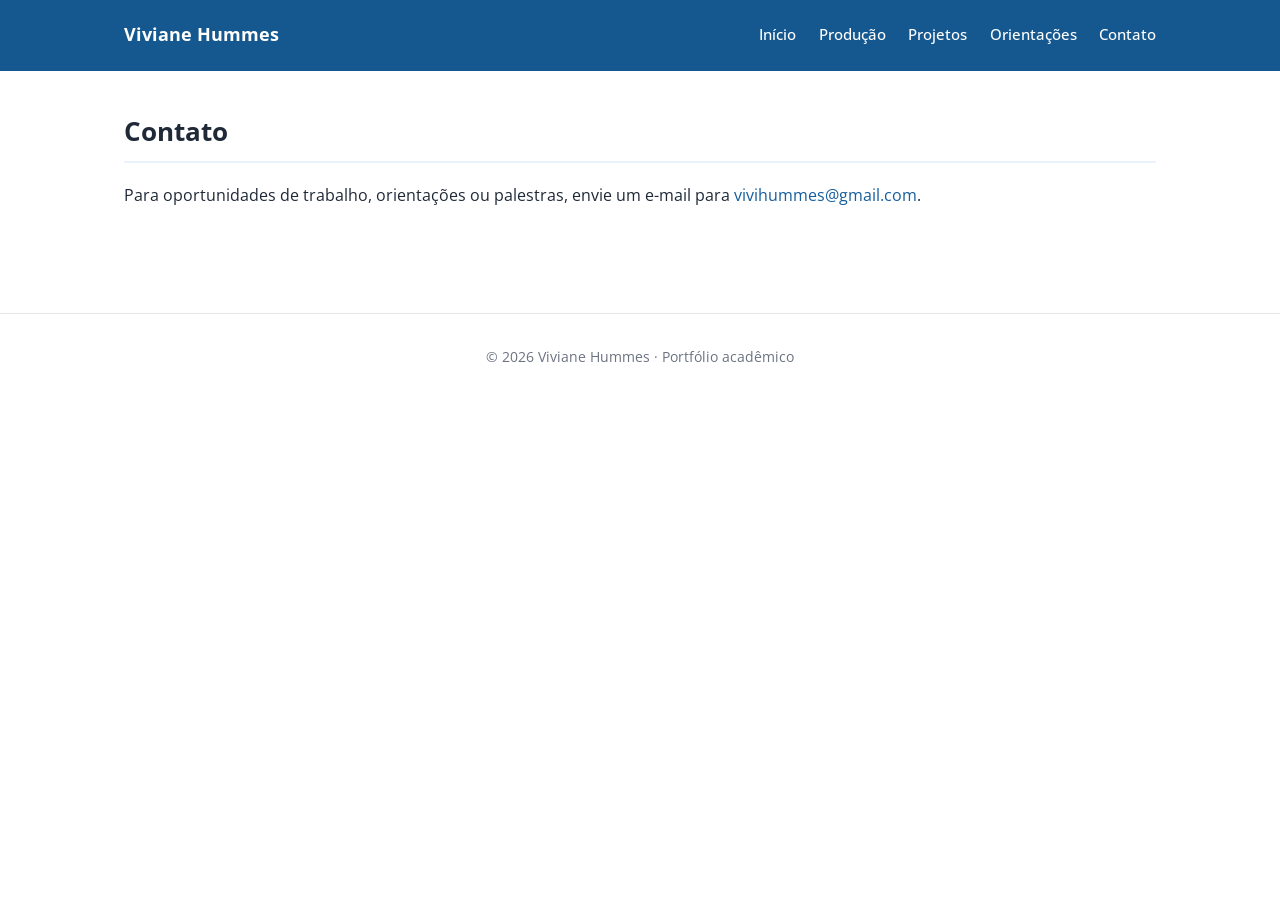
==== contact.html @ ded5285a "Add files via upload" ====
<!DOCTYPE html>
<html lang="pt-BR">
<head>
<meta charset="utf-8">
<meta name="viewport" content="width=device-width, initial-scale=1.0">
<title>Contato — Viviane Hummes</title>
<link rel="preconnect" href="https://fonts.googleapis.com">
<link rel="preconnect" href="https://fonts.gstatic.com" crossorigin>
<link href="https://fonts.googleapis.com/css2?family=Open+Sans:wght@400;500;600;700;800&display=swap" rel="stylesheet">
<link rel="stylesheet" href="styles.css">
</head>
<body>

<nav class="nav">
  <div class="nav-inner">
    <a class="brand" href="index.html">Viviane Hummes</a>
    <div class="nav-links">
      <a href="index.html">Início</a>
      <a href="publications.html">Produção</a>
      <a href="projects.html">Projetos</a>
      <a href="supervisions.html">Orientações</a>
      <a href="contact.html" class="active">Contato</a>
    </div>
  </div>
</nav>

<main class="container">
  <section>
    <h2>Contato</h2>
    <p>Para oportunidades de trabalho, orientações ou palestras, envie um e-mail para <a href="mailto:vivihummes@gmail.com">vivihummes@gmail.com</a>.</p>
  </section>
</main>

<footer>© 2026 Viviane Hummes · Portfólio acadêmico</footer>
</body>
</html>
---- styles.css ----
:root {
  --accent: #155d9d;
  --accent-soft: #eaf3fc;
  --text: #1f2937;
  --muted: #6b7280;
  --bg: #ffffff;
  --card: #f9fafb;
  --border: #e5e7eb;
  --maxw: 1080px;
}
* { box-sizing: border-box; }
html, body { margin: 0; padding: 0; }
body {
  font-family: "Open Sans", -apple-system, BlinkMacSystemFont, "Segoe UI", Roboto, sans-serif;
  color: var(--text);
  background: var(--bg);
  line-height: 1.65;
  -webkit-font-smoothing: antialiased;
}
a { color: var(--accent); text-decoration: none; }
a:hover { text-decoration: underline; }

/* Navbar */
.nav {
  border-bottom: 1px solid var(--border);
  background: #fff;
}
.nav {
  position: sticky; top: 0; z-index: 10;
}
.nav-inner {
  max-width: var(--maxw); margin: 0 auto;
  display: flex; align-items: center; justify-content: space-between;
  padding: 0.9rem 1.5rem;
}
.brand { font-weight: 700; font-size: 1.1rem; color: var(--text); }
.nav-links { display: flex; gap: 1.4rem; }
.nav-links a { color: var(--muted); font-weight: 500; font-size: 0.95rem; }
.nav-links a:hover { color: var(--accent); text-decoration: none; }
.nav-links a.active { color: var(--accent); }

/* Container */
.container { max-width: var(--maxw); margin: 0 auto; padding: 0 1.5rem; }

/* Hero */
.hero {
  display: grid; grid-template-columns: 1fr 240px; gap: 3rem;
  align-items: center; padding: 3rem 0 3.5rem;
  border-bottom: 1px solid var(--border);
}
.hero h1 { font-size: 2.8rem; margin: 0 0 0.3rem; letter-spacing: -0.02em; }
.hero .subtitle { color: var(--muted); font-size: 1.1rem; margin-bottom: 1.2rem; }
.hero .bio { color: var(--text); max-width: 640px; }
.hero img { width: 100%; border-radius: 16px; box-shadow: 0 16px 40px rgba(0,0,0,0.10); }
.badges { display: flex; flex-wrap: wrap; gap: 0.5rem; margin: 1.2rem 0; }
.badge {
  background: var(--accent-soft); color: var(--accent);
  padding: 0.3rem 0.7rem; border-radius: 6px;
  font-size: 0.8rem; font-weight: 500;
  display: inline-block;
}
.links { display: flex; flex-wrap: wrap; gap: 0.6rem; margin-top: 1.2rem; }
.links a {
  display: inline-block; padding: 0.5rem 1rem;
  background: var(--accent); color: #fff; border-radius: 8px;
  font-size: 0.85rem; font-weight: 500;
}
.links a:hover { background: #104a80; text-decoration: none; }
.links a.secondary { background: var(--accent-soft); color: var(--accent); }

/* Section */
section { padding: 2.5rem 0; }
section h2 {
  font-size: 1.6rem; margin: 0 0 1.2rem;
  padding-bottom: 0.5rem; border-bottom: 2px solid var(--accent-soft);
}

/* Cards */
.card-grid {
  display: grid; grid-template-columns: repeat(auto-fit, minmax(260px, 1fr));
  gap: 1rem;
}
.card {
  background: var(--card); border: 1px solid var(--border);
  border-radius: 12px; padding: 1.3rem 1.5rem;
  transition: transform 0.15s ease, box-shadow 0.15s ease;
}
.card:hover { transform: translateY(-2px); box-shadow: 0 8px 20px rgba(0,0,0,0.06); }
.card h3 { margin: 0 0 0.4rem; font-size: 1.05rem; color: var(--accent); }
.card p { margin: 0; color: var(--muted); font-size: 0.9rem; }

/* Articles */
.article {
  border-left: 3px solid var(--accent);
  padding: 1rem 1.3rem; margin-bottom: 1rem;
  background: var(--card); border-radius: 0 10px 10px 0;
}
.article .meta { color: var(--muted); font-size: 0.8rem; margin-bottom: 0.3rem; }
.article h4 { margin: 0 0 0.3rem; font-size: 1.05rem; }
.article .authors { color: var(--muted); font-size: 0.85rem; font-style: italic; margin-bottom: 0.5rem; }
.article a { font-size: 0.85rem; }

/* Footer */
footer {
  margin-top: 3rem; padding: 2rem 0;
  border-top: 1px solid var(--border);
  color: var(--muted); font-size: 0.85rem; text-align: center;
}

/* TOC */
.toc { list-style: none; padding: 0; margin: 0; position: sticky; top: 80px; }
.toc li { margin-bottom: 0.4rem; }
.toc a { color: var(--muted); font-size: 0.9rem; }
.toc a:hover { color: var(--accent); }

/* Publications list */
.pub-list { list-style: none; padding: 0; }
.pub-list li {
  padding: 1rem 0; border-bottom: 1px solid var(--border);
}
.pub-list li:last-child { border-bottom: none; }
.pub-list .title { font-weight: 600; }
.pub-list .meta { color: var(--muted); font-size: 0.85rem; margin-top: 0.3rem; }

/* Responsive */
@media (max-width: 768px) {
  .hero { grid-template-columns: 1fr; }
  .hero img { max-width: 200px; margin: 0 auto; display: block; }
  .hero h1 { font-size: 2rem; }
  .nav-links { gap: 0.8rem; font-size: 0.85rem; }
}

/* Identidade visual inspirada no site Everaldo; tags individualizadas */
.nav { background: #14588f; border-bottom-color: #14588f; }
.brand,.nav-links a,.nav-links a.active,.nav-links a:hover { color:#fff; }
.nav-links a:hover { text-decoration:underline; }
.nav-inner { min-height:70px; }
.hero img { border-radius:50%; aspect-ratio:1; object-fit:cover; box-shadow:none; }
.badges .badge:nth-child(6n+1) {background:#e3f0fd;color:#155b9f;}
.badges .badge:nth-child(6n+2) {background:#e1f5e8;color:#276743;}
.badges .badge:nth-child(6n+3) {background:#f3e9fc;color:#70419b;}
.badges .badge:nth-child(6n+4) {background:#fff1de;color:#9a5d18;}
.badges .badge:nth-child(6n+5) {background:#fbe7ec;color:#a3395c;}
.badges .badge:nth-child(6n+6) {background:#e4f4f3;color:#176d70;}
.badge {border-radius:999px;padding:.4rem .85rem;font-weight:600;}
.pub-search {display:block;width:min(100%,470px);padding:.7rem 1rem;margin:1rem 0 1.5rem;border:1px solid var(--border);border-radius:8px;font:inherit;}
.pub-list li[hidden],.publication-year[hidden] {display:none;}
@media(max-width:768px){.nav-inner{align-items:flex-start;flex-direction:column;gap:.5rem}.nav-links{flex-wrap:wrap;gap:.6rem 1rem}.hero{gap:1.5rem}}
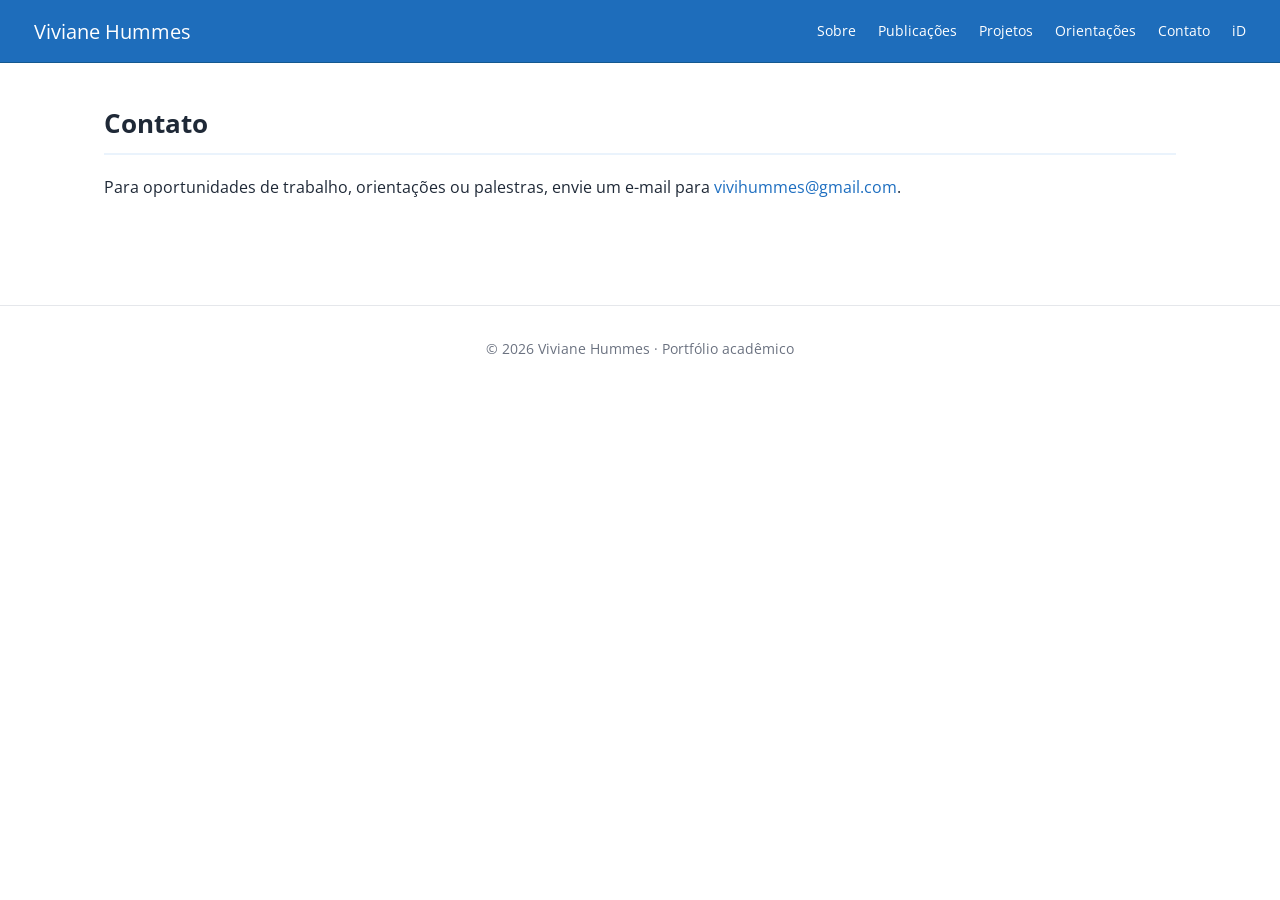
==== commit 6cb2cf56: "Padroniza navegacao no estilo Everaldo" ====
--- a/contact.html
+++ b/contact.html
@@ -11,18 +11,7 @@
 </head>
 <body>
 
-<nav class="nav">
-  <div class="nav-inner">
-    <a class="brand" href="index.html">Viviane Hummes</a>
-    <div class="nav-links">
-      <a href="index.html">Início</a>
-      <a href="publications.html">Produção</a>
-      <a href="projects.html">Projetos</a>
-      <a href="supervisions.html">Orientações</a>
-      <a href="contact.html" class="active">Contato</a>
-    </div>
-  </div>
-</nav>
+<nav class="nav" aria-label="Navegação principal"><div class="nav-inner"><a class="brand" href="index.html">Viviane Hummes</a><div class="nav-links"><a href="index.html">Sobre</a><a href="publications.html">Publicações</a><a href="projects.html">Projetos</a><a href="supervisions.html">Orientações</a><a href="contact.html">Contato</a><a class="nav-orcid" href="https://orcid.org/0000-0003-2031-8238" target="_blank" rel="noopener" aria-label="ORCID">iD</a></div></div></nav>
 
 <main class="container">
   <section>
--- a/styles.css
+++ b/styles.css
@@ -146,3 +146,35 @@
 .pub-search {display:block;width:min(100%,470px);padding:.7rem 1rem;margin:1rem 0 1.5rem;border:1px solid var(--border);border-radius:8px;font:inherit;}
 .pub-list li[hidden],.publication-year[hidden] {display:none;}
 @media(max-width:768px){.nav-inner{align-items:flex-start;flex-direction:column;gap:.5rem}.nav-links{flex-wrap:wrap;gap:.6rem 1rem}.hero{gap:1.5rem}}
+
+
+/* Identidade visual inspirada no site de Everaldo Silveira — Viviane Hummes */
+:root{--accent:#1d6ec0;--maxw:1120px}
+.nav{background:#1e6dbb!important;color:white!important;box-shadow:none!important}
+.nav-inner{max-width:none!important;margin:0 auto!important;padding:0 34px!important;min-height:62px!important;display:flex!important;align-items:center!important;justify-content:space-between!important;gap:25px!important}
+.nav .brand,.nav .nav-links a{color:white!important;font-weight:400!important;text-decoration:none!important}
+.nav .brand{font-size:20px!important;white-space:nowrap}
+.nav .nav-links{display:flex!important;gap:22px!important;align-items:center!important;flex-wrap:wrap}
+.nav .nav-links a{font-size:14px!important}
+.nav .nav-links a:hover{text-decoration:underline!important}
+body.home-page{min-height:100vh;display:flex;flex-direction:column;background:#fff}
+.home-main{width:100%;flex:1}
+.home-page .hero{max-width:1120px;margin:0 auto;min-height:645px;display:grid;grid-template-columns:minmax(0,1.75fr) minmax(265px,.82fr);align-items:center;gap:72px;padding:80px 20px 65px}
+.home-page .hero-copy h1{font-size:46px!important;line-height:1.15!important;letter-spacing:-.035em!important;font-weight:700!important;color:#333b42!important;margin:0 0 8px!important}
+.home-page .subtitle{font-size:19px!important;color:#70777d!important;margin:0 0 25px!important}
+.profile-links{display:flex;gap:12px;margin:0 0 20px}
+.profile-links a{display:inline-flex;width:30px;height:30px;align-items:center;justify-content:center;border:1px solid #94a1b0;border-radius:4px;font-size:13px;font-weight:700;color:#66717e;text-decoration:none}
+.home-page .bio{font-size:15px!important;line-height:1.58!important;margin:0 0 17px!important;color:#525961!important;text-align:left!important}
+.home-page .hero-photo{width:100%;max-width:330px;justify-self:end}
+.home-page .hero-photo img{display:block;width:100%;aspect-ratio:4/4.5;height:auto;object-fit:cover;object-position:center;border-radius:3px;filter:grayscale(100%)}
+.topic-tags{display:flex;flex-wrap:wrap;gap:7px;margin:18px 0}
+.topic-tag{display:inline-flex;font-size:11px;line-height:1.5;font-weight:600;border-radius:20px;padding:5px 10px;background:#e7f1fc;color:#17558d}
+.topic-tag:nth-child(6n+2){background:#eaf7ec;color:#287444}.topic-tag:nth-child(6n+3){background:#fdf0e5;color:#97521d}.topic-tag:nth-child(6n+4){background:#f1eafd;color:#6c4a9a}.topic-tag:nth-child(6n+5){background:#fdebed;color:#a13c50}.topic-tag:nth-child(6n+6){background:#e6f5f4;color:#27746f}
+.more-link{display:inline-block;margin-top:9px;color:#2877c3;font-size:14px;font-weight:600;text-decoration:underline;text-underline-offset:3px}
+.home-details{max-width:1080px;margin:0 auto;padding:25px 20px 80px}.home-details section{padding:30px 0;border-top:1px solid #edf0f3}
+.home-details h2{font-size:24px;color:#323b43;margin:0 0 16px}.home-details p{color:#56616b;line-height:1.8}
+.section-heading{display:flex;justify-content:space-between;align-items:center;gap:20px}.section-heading a{font-size:14px}
+.featured-publications{display:grid;grid-template-columns:1fr 1fr;gap:18px}
+.featured-publications article{padding:23px;border:1px solid #e9edf1;border-radius:7px}.featured-publications h3{font-size:16px;line-height:1.6;font-weight:600}.pub-year{font-size:12px;color:#697785}
+.site-footer{border-top:1px solid #eee;padding:24px 28px;color:#858585;font-size:13px;display:flex;align-items:center;justify-content:space-between;gap:16px;flex-wrap:wrap}.site-footer a{text-decoration:none;color:#2474c1}.footer-center{font-weight:700}
+@media(max-width:800px){.nav-inner{padding:12px 20px!important;flex-wrap:wrap}.nav .nav-links{gap:14px!important}.home-page .hero{min-height:auto;grid-template-columns:1fr;gap:25px;padding:65px 20px 45px}.home-page .hero-photo{justify-self:center;max-width:340px;grid-row:1}.home-page .hero-copy h1{font-size:36px!important}.featured-publications{grid-template-columns:1fr}}
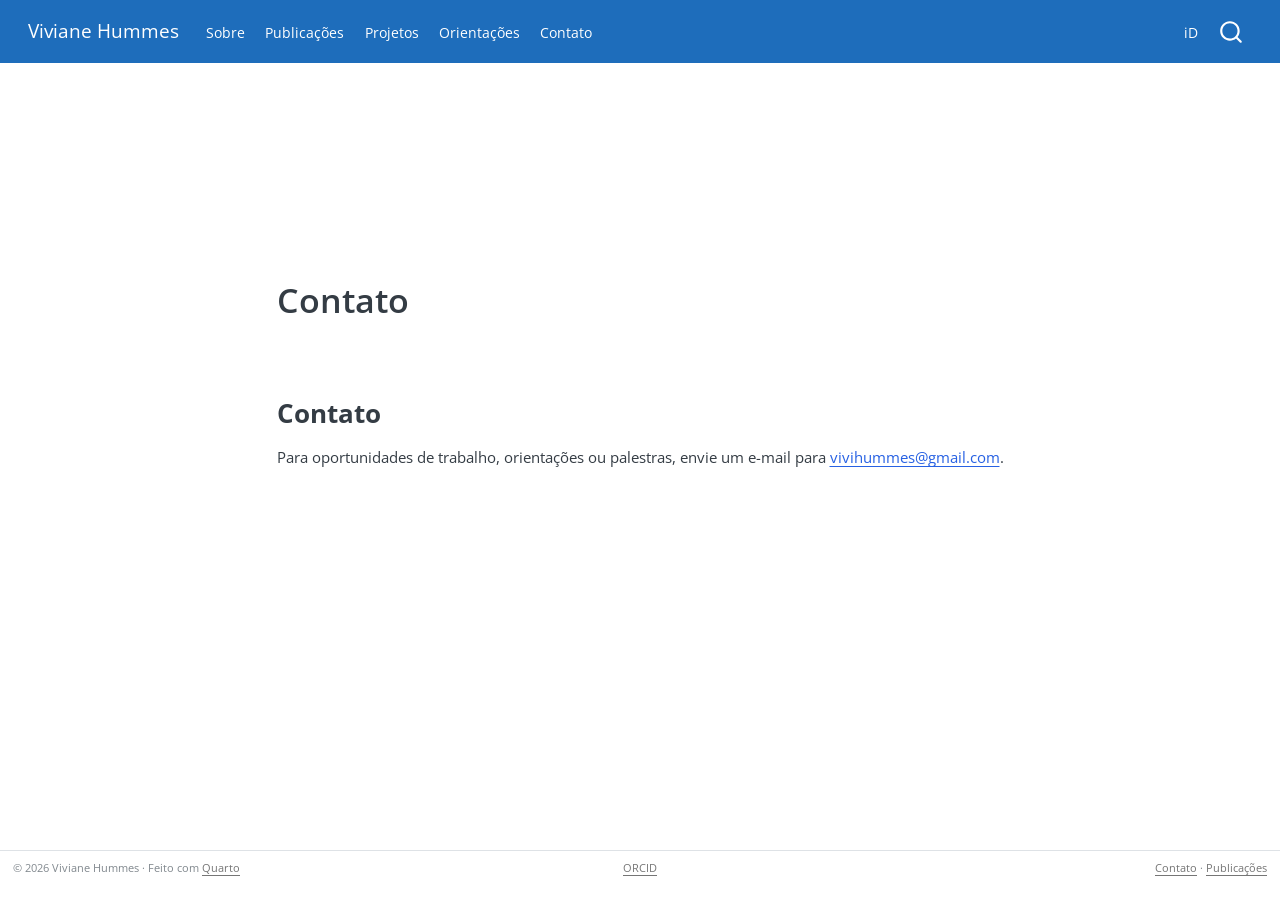
==== commit 8a6c4425: "build: render Quarto [skip ci]" ====
--- a/contact.html
+++ b/contact.html
@@ -1,25 +1,662 @@
 <!DOCTYPE html>
-<html lang="pt-BR">
-<head>
+<html xmlns="http://www.w3.org/1999/xhtml" lang="pt-BR" xml:lang="pt-BR"><head>
+
 <meta charset="utf-8">
-<meta name="viewport" content="width=device-width, initial-scale=1.0">
-<title>Contato — Viviane Hummes</title>
-<link rel="preconnect" href="https://fonts.googleapis.com">
-<link rel="preconnect" href="https://fonts.gstatic.com" crossorigin>
-<link href="https://fonts.googleapis.com/css2?family=Open+Sans:wght@400;500;600;700;800&display=swap" rel="stylesheet">
-<link rel="stylesheet" href="styles.css">
+<meta name="generator" content="quarto-1.11.9">
+
+<meta name="viewport" content="width=device-width, initial-scale=1.0, user-scalable=yes">
+
+
+<title>Contato – Viviane Hummes</title>
+<style>
+/* Default styles provided by pandoc.
+** See https://pandoc.org/MANUAL.html#variables-for-html for config info.
+*/
+span.smallcaps{font-variant: small-caps;}
+div.columns{display: flex; gap: 1.5em;}
+div.column{flex: auto;}
+@media screen {
+div.columns{gap: min(4vw, 1.5em);}
+div.column{overflow-x: auto;}
+}
+div.hanging-indent{margin-left: 1.5em; text-indent: -1.5em;}
+ul.task-list{list-style: none;}
+ul.task-list li input[type="checkbox"] {
+  width: 0.8em;
+  margin: 0 0.8em 0.2em -1em; /* quarto-specific, see https://github.com/quarto-dev/quarto-cli/issues/4556 */ 
+  vertical-align: middle;
+}
+</style>
+
+
+<script src="site_libs/quarto-nav/quarto-nav.js"></script>
+<script src="site_libs/quarto-nav/headroom.min.js"></script>
+<script src="site_libs/clipboard/clipboard.min.js"></script>
+<script src="site_libs/quarto-search/autocomplete.umd.js"></script>
+<script src="site_libs/quarto-search/fuse.min.js"></script>
+<script src="site_libs/quarto-search/quarto-search.js"></script>
+<meta name="quarto:offset" content="./">
+<link href="./img/favicon.ico" rel="icon">
+<script src="site_libs/quarto-html/quarto.js" type="module"></script>
+<script src="site_libs/quarto-html/tabsets/tabsets.js" type="module"></script>
+<script src="site_libs/quarto-html/scrollable-regions/scrollable-regions.js" type="module"></script>
+<script src="site_libs/quarto-html/popper.min.js"></script>
+<script src="site_libs/quarto-html/tippy.umd.min.js"></script>
+<link href="site_libs/quarto-html/tippy.css" rel="stylesheet">
+<link href="site_libs/quarto-html/quarto-syntax-highlighting-63b5708e65d6cd79cd7618c58d0c21e7.css" rel="stylesheet" id="quarto-text-highlighting-styles">
+<script src="site_libs/bootstrap/bootstrap.min.js"></script>
+<link href="site_libs/bootstrap/bootstrap-icons.css" rel="stylesheet">
+<link href="site_libs/bootstrap/bootstrap-24d255a2b9e27ce5b24b4b2dfa934557.min.css" rel="stylesheet" append-hash="true" id="quarto-bootstrap" data-mode="light">
+<script id="quarto-search-options" type="application/json">{
+  "location": "navbar",
+  "copy-button": false,
+  "collapse-after": 3,
+  "panel-placement": "end",
+  "type": "overlay",
+  "limit": 50,
+  "keyboard-shortcut": [
+    "f",
+    "/",
+    "s"
+  ],
+  "show-item-context": false,
+  "language": {
+    "search-no-results-text": "Nenhum resultado",
+    "search-matching-documents-text": "documentos correspondentes",
+    "search-copy-link-title": "Copiar link para a busca",
+    "search-hide-matches-text": "Esconder correspondências adicionais",
+    "search-more-match-text": "mais correspondência neste documento",
+    "search-more-matches-text": "mais correspondências neste documento",
+    "search-clear-button-title": "Limpar",
+    "search-text-placeholder": "",
+    "search-detached-cancel-button-title": "Cancelar",
+    "search-submit-button-title": "Enviar",
+    "search-label": "Procurar"
+  }
+}</script>
+<style>html{ scroll-behavior: smooth; }</style>
+
+
+<link rel="stylesheet" href="quarto-style.css">
 </head>
-<body>
-
-<nav class="nav" aria-label="Navegação principal"><div class="nav-inner"><a class="brand" href="index.html">Viviane Hummes</a><div class="nav-links"><a href="index.html">Sobre</a><a href="publications.html">Publicações</a><a href="projects.html">Projetos</a><a href="supervisions.html">Orientações</a><a href="contact.html">Contato</a><a class="nav-orcid" href="https://orcid.org/0000-0003-2031-8238" target="_blank" rel="noopener" aria-label="ORCID">iD</a></div></div></nav>
-
-<main class="container">
-  <section>
-    <h2>Contato</h2>
-    <p>Para oportunidades de trabalho, orientações ou palestras, envie um e-mail para <a href="mailto:vivihummes@gmail.com">vivihummes@gmail.com</a>.</p>
-  </section>
-</main>
-
-<footer>© 2026 Viviane Hummes · Portfólio acadêmico</footer>
-</body>
-</html>
+
+<body class="nav-fixed quarto-light"><a id="quarto-skip-link" class="visually-hidden-focusable" href="#quarto-document-content">Pular para o conteúdo principal</a>
+
+<div id="quarto-search-results"></div>
+  <header id="quarto-header" class="headroom fixed-top">
+    <nav class="navbar navbar-expand-lg " data-bs-theme="dark" aria-label="Site">
+      <div class="navbar-container container-fluid">
+      <div class="navbar-brand-container mx-auto">
+    <a class="navbar-brand" href="./index.html">
+    <span class="navbar-title">Viviane Hummes</span>
+    </a>
+  </div>
+          <button class="navbar-toggler" type="button" data-bs-toggle="collapse" data-bs-target="#navbarCollapse" aria-controls="navbarCollapse" aria-expanded="false" aria-label="Alternar de navegação" onclick="if (window.quartoToggleHeadroom) { window.quartoToggleHeadroom(); }">
+  <span class="navbar-toggler-icon"></span>
+</button>
+          <div class="collapse navbar-collapse" id="navbarCollapse">
+            <ul class="navbar-nav navbar-nav-scroll me-auto">
+  <li class="nav-item">
+    <a class="nav-link" href="./index.html"> 
+<span class="menu-text">Sobre</span></a>
+  </li>  
+  <li class="nav-item">
+    <a class="nav-link" href="./publications.html"> 
+<span class="menu-text">Publicações</span></a>
+  </li>  
+  <li class="nav-item">
+    <a class="nav-link" href="./projects.html"> 
+<span class="menu-text">Projetos</span></a>
+  </li>  
+  <li class="nav-item">
+    <a class="nav-link" href="./supervisions.html"> 
+<span class="menu-text">Orientações</span></a>
+  </li>  
+  <li class="nav-item">
+    <a class="nav-link active" href="./contact.html" aria-current="page"> 
+<span class="menu-text">Contato</span></a>
+  </li>  
+</ul>
+            <ul class="navbar-nav navbar-nav-scroll ms-auto">
+  <li class="nav-item">
+    <a class="nav-link" href="https://orcid.org/0000-0003-2031-8238"> 
+<span class="menu-text">iD</span></a>
+  </li>  
+</ul>
+          </div> <!-- /navcollapse -->
+            <div class="quarto-navbar-tools">
+</div>
+            <div id="quarto-search" class="" title="Procurar"></div>
+      </div> <!-- /container-fluid -->
+    </nav>
+</header>
+<!-- content -->
+<div id="quarto-content" class="quarto-container page-columns page-rows-contents page-layout-full page-navbar">
+<!-- sidebar -->
+<!-- margin-sidebar -->
+    
+<!-- main -->
+<main class="content column-page" id="quarto-document-content" tabindex="-1">
+
+<header id="title-block-header" class="quarto-title-block default">
+<div class="quarto-title">
+<h1 class="title">Contato</h1>
+</div>
+
+
+
+<div class="quarto-title-meta column-page">
+
+    
+  
+    
+  </div>
+  
+
+
+</header>
+
+
+<div class="pagina-interna">
+<section>
+<h1>
+Contato
+</h1>
+<p>
+Para oportunidades de trabalho, orientações ou palestras, envie um e-mail para <a href="mailto:vivihummes@gmail.com">vivihummes@gmail.com</a>.
+</p>
+</section>
+</div>
+
+
+
+</main> <!-- /main -->
+<script id="quarto-html-after-body" type="application/javascript">
+  window.document.addEventListener("DOMContentLoaded", function (event) {
+    const isCodeAnnotation = (el) => {
+      for (const clz of el.classList) {
+        if (clz.startsWith('code-annotation-')) {                     
+          return true;
+        }
+      }
+      return false;
+    }
+    const onCopySuccess = function(e) {
+      // button target
+      const button = e.trigger;
+      // don't keep focus
+      button.blur();
+      // flash "checked"
+      button.classList.add('code-copy-button-checked');
+      var currentTitle = button.getAttribute("title");
+      button.setAttribute("title", "Copiada");
+      let tooltip;
+      if (window.bootstrap) {
+        button.setAttribute("data-bs-toggle", "tooltip");
+        button.setAttribute("data-bs-placement", "left");
+        button.setAttribute("data-bs-title", "Copiada");
+        tooltip = new bootstrap.Tooltip(button, 
+          { trigger: "manual", 
+            customClass: "code-copy-button-tooltip",
+            offset: [0, -8]});
+        tooltip.show();    
+      }
+      setTimeout(function() {
+        if (tooltip) {
+          tooltip.hide();
+          button.removeAttribute("data-bs-title");
+          button.removeAttribute("data-bs-toggle");
+          button.removeAttribute("data-bs-placement");
+        }
+        button.setAttribute("title", currentTitle);
+        button.classList.remove('code-copy-button-checked');
+      }, 1000);
+      // clear code selection
+      e.clearSelection();
+    }
+    const getTextToCopy = function(trigger) {
+      const outerScaffold = trigger.parentElement.cloneNode(true);
+      const codeEl = outerScaffold.querySelector('code');
+      for (const childEl of codeEl.children) {
+        if (isCodeAnnotation(childEl)) {
+          childEl.remove();
+        }
+      }
+      return codeEl.innerText;
+    }
+    const clipboard = new window.ClipboardJS('.code-copy-button:not([data-in-quarto-modal])', {
+      text: getTextToCopy
+    });
+    clipboard.on('success', onCopySuccess);
+    if (window.document.getElementById('quarto-embedded-source-code-modal')) {
+      const clipboardModal = new window.ClipboardJS('.code-copy-button[data-in-quarto-modal]', {
+        text: getTextToCopy,
+        container: window.document.getElementById('quarto-embedded-source-code-modal')
+      });
+      clipboardModal.on('success', onCopySuccess);
+    }
+      var localhostRegex = new RegExp(/^(?:http|https):\/\/localhost\:?[0-9]*\//);
+      var mailtoRegex = new RegExp(/^mailto:/);
+        var filterRegex = new RegExp("https:\/\/vivianehummes\.pages\.dev");
+      var isInternal = (href) => {
+          return filterRegex.test(href) || localhostRegex.test(href) || mailtoRegex.test(href);
+      }
+      // Inspect non-navigation links and adorn them if external
+      window.quartoDecorateExternalLinks = function (root) {
+     var links = (root || window.document).querySelectorAll('a[href]:not(.nav-link):not(.navbar-brand):not(.toc-action):not(.sidebar-link):not(.sidebar-item-toggle):not(.pagination-link):not(.no-external):not([aria-hidden]):not(.dropdown-item):not(.quarto-navigation-tool):not(.about-link)');
+      for (var i=0; i<links.length; i++) {
+        const link = links[i];
+        if (!isInternal(link.href)) {
+          // undo the damage that might have been done by quarto-nav.js in the case of
+          // links that we want to consider external
+          if (link.dataset.originalHref !== undefined) {
+            link.href = link.dataset.originalHref;
+          }
+          if (!link.classList.contains('no-external-icon')) {
+          }
+        }
+      }
+      };
+      window.quartoDecorateExternalLinks(window.document);
+    // Esc closes the popup (WCAG 1.4.13) and focus leaving both trigger and
+    // popup closes it (WCAG 2.4.11); tippy handles neither for interactive popups.
+    const hideOnEscAndFocusOut = {
+      name: 'hideOnEscAndFocusOut',
+      defaultValue: true,
+      fn(instance) {
+        const dismiss = () => {
+          // A show scheduled by the trigger delay would otherwise reopen it
+          instance.clearDelayTimeouts();
+          instance.hide();
+        };
+        const onKeyDown = (event) => {
+          if (event.key !== 'Escape') {
+            return;
+          }
+          // Keep Esc from also reaching page handlers (e.g. reveal.js overview),
+          // except an open reveal.js slide menu, which Esc should close too.
+          // The menu handles keys only when its keyboard option is on.
+          const menuHandlesEsc = window.Reveal?.getPlugin?.('menu')?.isOpen() &&
+            window.Reveal.getConfig().menu?.keyboard !== false;
+          if (!menuHandlesEsc) {
+            event.stopPropagation();
+          }
+          if (instance.popper.contains(window.document.activeElement)) {
+            // Disabled while refocusing so the focus trigger does not reopen it
+            instance.disable();
+            instance.reference.focus();
+            instance.enable();
+          }
+          dismiss();
+        };
+        const onFocusOut = (event) => {
+          const target = event.relatedTarget;
+          if (target && !instance.reference.contains(target) &&
+              !instance.popper.contains(target)) {
+            dismiss();
+          }
+        };
+        // On the trigger too: a click trigger (code-annotations: select) has no
+        // blur handling. Attached for the instance's lifetime so leaving the
+        // trigger also cancels a show still pending on the trigger delay.
+        instance.reference.addEventListener('focusout', onFocusOut);
+        return {
+          onShow() {
+            window.document.addEventListener('keydown', onKeyDown, true);
+            instance.popper.addEventListener('focusout', onFocusOut);
+          },
+          onHide() {
+            window.document.removeEventListener('keydown', onKeyDown, true);
+            instance.popper.removeEventListener('focusout', onFocusOut);
+          },
+          onDestroy() {
+            instance.reference.removeEventListener('focusout', onFocusOut);
+          },
+        };
+      },
+    };
+    function tippyHover(el, contentFn, onTriggerFn, onUntriggerFn) {
+      const config = {
+        allowHTML: true,
+        maxWidth: 500,
+        delay: 100,
+        arrow: false,
+        appendTo: function(el) {
+            return el.parentElement;
+        },
+        interactive: true,
+        interactiveBorder: 10,
+        theme: 'quarto',
+        placement: 'bottom-start',
+        plugins: [hideOnEscAndFocusOut],
+      };
+      if (contentFn) {
+        config.content = contentFn;
+      }
+      if (onTriggerFn) {
+        config.onTrigger = onTriggerFn;
+      }
+      if (onUntriggerFn) {
+        config.onUntrigger = onUntriggerFn;
+      }
+      window.tippy(el, config); 
+    }
+    const noterefs = window.document.querySelectorAll('a[role="doc-noteref"]');
+    for (var i=0; i<noterefs.length; i++) {
+      const ref = noterefs[i];
+      tippyHover(ref, function() {
+        // use id or data attribute instead here
+        let href = ref.getAttribute('data-footnote-href') || ref.getAttribute('href');
+        try { href = new URL(href).hash; } catch {}
+        const id = href.replace(/^#\/?/, "");
+        const note = window.document.getElementById(id);
+        if (note) {
+          return note.innerHTML;
+        } else {
+          return "";
+        }
+      });
+    }
+    const xrefs = window.document.querySelectorAll('a.quarto-xref');
+    const processXRef = (id, note) => {
+      // Strip column container classes
+      const stripColumnClz = (el) => {
+        el.classList.remove("page-full", "page-columns");
+        if (el.children) {
+          for (const child of el.children) {
+            stripColumnClz(child);
+          }
+        }
+      }
+      stripColumnClz(note)
+      if (id === null || id.startsWith('sec-')) {
+        // Special case sections, only their first couple elements
+        const container = document.createElement("div");
+        if (note.children && note.children.length > 2) {
+          container.appendChild(note.children[0].cloneNode(true));
+          for (let i = 1; i < note.children.length; i++) {
+            const child = note.children[i];
+            if (child.tagName === "P" && child.innerText === "") {
+              continue;
+            } else {
+              container.appendChild(child.cloneNode(true));
+              break;
+            }
+          }
+          if (window.Quarto?.typesetMath) {
+            window.Quarto.typesetMath(container);
+          }
+          return container.innerHTML
+        } else {
+          if (window.Quarto?.typesetMath) {
+            window.Quarto.typesetMath(note);
+          }
+          return note.innerHTML;
+        }
+      } else {
+        // Remove any anchor links if they are present
+        const anchorLink = note.querySelector('a.anchorjs-link');
+        if (anchorLink) {
+          anchorLink.remove();
+        }
+        if (window.Quarto?.typesetMath) {
+          window.Quarto.typesetMath(note);
+        }
+        if (note.classList.contains("callout")) {
+          return note.outerHTML;
+        } else {
+          return note.innerHTML;
+        }
+      }
+    }
+    for (var i=0; i<xrefs.length; i++) {
+      const xref = xrefs[i];
+      tippyHover(xref, undefined, function(instance) {
+        instance.disable();
+        let url = xref.getAttribute('href');
+        let hash = undefined; 
+        if (url.startsWith('#')) {
+          hash = url;
+        } else {
+          try { hash = new URL(url).hash; } catch {}
+        }
+        if (hash) {
+          const id = hash.replace(/^#\/?/, "");
+          const note = window.document.getElementById(id);
+          if (note !== null) {
+            try {
+              const html = processXRef(id, note.cloneNode(true));
+              instance.setContent(html);
+            } finally {
+              instance.enable();
+              instance.show();
+            }
+          } else {
+            // See if we can fetch this
+            fetch(url.split('#')[0])
+            .then(res => res.text())
+            .then(html => {
+              const parser = new DOMParser();
+              const htmlDoc = parser.parseFromString(html, "text/html");
+              const note = htmlDoc.getElementById(id);
+              if (note !== null) {
+                const html = processXRef(id, note);
+                instance.setContent(html);
+              } 
+            }).finally(() => {
+              instance.enable();
+              instance.show();
+            });
+          }
+        } else {
+          // See if we can fetch a full url (with no hash to target)
+          // This is a special case and we should probably do some content thinning / targeting
+          fetch(url)
+          .then(res => res.text())
+          .then(html => {
+            const parser = new DOMParser();
+            const htmlDoc = parser.parseFromString(html, "text/html");
+            const note = htmlDoc.querySelector('main.content');
+            if (note !== null) {
+              // This should only happen for chapter cross references
+              // (since there is no id in the URL)
+              // remove the first header
+              if (note.children.length > 0 && note.children[0].tagName === "HEADER") {
+                note.children[0].remove();
+              }
+              const html = processXRef(null, note);
+              instance.setContent(html);
+            } 
+          }).finally(() => {
+            instance.enable();
+            instance.show();
+          });
+        }
+      }, function(instance) {
+      });
+    }
+        let selectedAnnoteEl;
+        const selectorForAnnotation = ( cell, annotation) => {
+          let cellAttr = 'data-code-cell="' + cell + '"';
+          let lineAttr = 'data-code-annotation="' +  annotation + '"';
+          const selector = 'span[' + cellAttr + '][' + lineAttr + ']';
+          return selector;
+        }
+        const selectCodeLines = (annoteEl) => {
+          const doc = window.document;
+          const targetCell = annoteEl.getAttribute("data-target-cell");
+          const targetAnnotation = annoteEl.getAttribute("data-target-annotation");
+          const annoteSpan = window.document.querySelector(selectorForAnnotation(targetCell, targetAnnotation));
+          const lines = annoteSpan.getAttribute("data-code-lines").split(",");
+          const lineIds = lines.map((line) => {
+            return targetCell + "-" + line;
+          })
+          // Each band is positioned against its own containing block, which is
+          // not the offsetParent of the lines, so place it from client rects.
+          const placeBand = (band, firstEl, lastEl, codeBlock) => {
+            const container = band.offsetParent;
+            if (container === null) {
+              return;
+            }
+            const containerRect = container.getBoundingClientRect();
+            // Reveal.js scales slides with a transform, so convert client
+            // pixels back to the CSS pixels of the container.
+            const scale = containerRect.height / container.offsetHeight || 1;
+            const firstRect = firstEl.getBoundingClientRect();
+            const lastRect = lastEl.getBoundingClientRect();
+            const top = (firstRect.top - containerRect.top) / scale - container.clientTop + container.scrollTop;
+            const height = (lastRect.bottom - firstRect.top) / scale;
+            band.style.top = top - 2 + "px";
+            band.style.height = height + 4 + "px";
+            if (codeBlock) {
+              // Without the copy button wrapper, the containing block is wider
+              // than the code block, so span the code block explicitly.
+              const blockRect = codeBlock.getBoundingClientRect();
+              band.style.left = (blockRect.left - containerRect.left) / scale - container.clientLeft + container.scrollLeft + "px";
+              band.style.width = blockRect.width / scale + "px";
+            }
+          };
+          if (lineIds.length > 0) {
+            const el = window.document.getElementById(lineIds[0]);
+            const lastEl = window.document.getElementById(lineIds[lineIds.length - 1]);
+            const parent = el.parentElement.parentElement;
+            // cook up a div (if necessary) and position it
+            let div = window.document.getElementById("code-annotation-line-highlight");
+            if (div === null) {
+              div = window.document.createElement("div");
+              div.setAttribute("id", "code-annotation-line-highlight");
+              div.style.position = 'absolute';
+              parent.appendChild(div);
+            }
+            placeBand(div, el, lastEl, parent.closest("div.sourceCode") || parent);
+            let gutterDiv = window.document.getElementById("code-annotation-line-highlight-gutter");
+            if (gutterDiv === null) {
+              gutterDiv = window.document.createElement("div");
+              gutterDiv.setAttribute("id", "code-annotation-line-highlight-gutter");
+              gutterDiv.style.position = 'absolute';
+              const codeCell = window.document.getElementById(targetCell);
+              const gutter = codeCell.querySelector('.code-annotation-gutter');
+              gutter.appendChild(gutterDiv);
+            }
+            placeBand(gutterDiv, el, lastEl);
+            selectedAnnoteEl = annoteEl;
+          }
+        };
+        const unselectCodeLines = () => {
+          const elementsIds = ["code-annotation-line-highlight", "code-annotation-line-highlight-gutter"];
+          elementsIds.forEach((elId) => {
+            const div = window.document.getElementById(elId);
+            if (div) {
+              div.remove();
+            }
+          });
+          selectedAnnoteEl = undefined;
+        };
+          // Handle positioning of the toggle
+      window.addEventListener(
+        "resize",
+        throttle(() => {
+          elRect = undefined;
+          if (selectedAnnoteEl) {
+            selectCodeLines(selectedAnnoteEl);
+          }
+        }, 10)
+      );
+      function throttle(fn, ms) {
+      let throttle = false;
+      let timer;
+        return (...args) => {
+          if(!throttle) { // first call gets through
+              fn.apply(this, args);
+              throttle = true;
+          } else { // all the others get throttled
+              if(timer) clearTimeout(timer); // cancel #2
+              timer = setTimeout(() => {
+                fn.apply(this, args);
+                timer = throttle = false;
+              }, ms);
+          }
+        };
+      }
+        // Attach click handler to the DT
+        const annoteDls = window.document.querySelectorAll('dt[data-target-cell]');
+        for (const annoteDlNode of annoteDls) {
+          annoteDlNode.addEventListener('click', (event) => {
+            const clickedEl = event.target;
+            if (clickedEl !== selectedAnnoteEl) {
+              unselectCodeLines();
+              const activeEl = window.document.querySelector('dt[data-target-cell].code-annotation-active');
+              if (activeEl) {
+                activeEl.classList.remove('code-annotation-active');
+              }
+              selectCodeLines(clickedEl);
+              clickedEl.classList.add('code-annotation-active');
+            } else {
+              // Unselect the line
+              unselectCodeLines();
+              clickedEl.classList.remove('code-annotation-active');
+            }
+          });
+        }
+    const findCites = (el) => {
+      const parentEl = el.parentElement;
+      if (parentEl) {
+        const cites = parentEl.dataset.cites;
+        if (cites) {
+          return {
+            el,
+            cites: cites.split(' ')
+          };
+        } else {
+          return findCites(el.parentElement)
+        }
+      } else {
+        return undefined;
+      }
+    };
+    var bibliorefs = window.document.querySelectorAll('a[role="doc-biblioref"]');
+    for (var i=0; i<bibliorefs.length; i++) {
+      const ref = bibliorefs[i];
+      const citeInfo = findCites(ref);
+      if (citeInfo) {
+        tippyHover(citeInfo.el, function() {
+          var popup = window.document.createElement('div');
+          citeInfo.cites.forEach(function(cite) {
+            var citeDiv = window.document.createElement('div');
+            citeDiv.classList.add('hanging-indent');
+            citeDiv.classList.add('csl-entry');
+            var biblioDiv = window.document.getElementById('ref-' + cite);
+            if (biblioDiv) {
+              citeDiv.innerHTML = biblioDiv.innerHTML;
+            }
+            popup.appendChild(citeDiv);
+          });
+          return popup.innerHTML;
+        });
+      }
+    }
+  });
+  </script>
+  <script type="application/javascript">
+  window.quartoScrollableRegionsLabels = {"code":"Código deslocável","output":"Saída deslocável"};
+  </script>
+</div> <!-- /content -->
+<footer class="footer">
+  <div class="nav-footer">
+    <div class="nav-footer-left">
+<p>© 2026 Viviane Hummes · Feito com <a href="https://quarto.org/">Quarto</a></p>
+</div>   
+    <div class="nav-footer-center">
+<p><a href="https://orcid.org/0000-0003-2031-8238">ORCID</a></p>
+</div>
+    <div class="nav-footer-right">
+<p><a href="./contact.html">Contato</a> · <a href="./publications.html">Publicações</a></p>
+</div>
+  </div>
+</footer>
+
+
+
+
+<script src="site_libs/quarto-html/zenscroll-min.js"></script>
+</body></html>
--- a/site_libs/quarto-html/tippy.css
+++ b/site_libs/quarto-html/tippy.css
@@ -0,0 +1 @@
+.tippy-box[data-animation=fade][data-state=hidden]{opacity:0}[data-tippy-root]{max-width:calc(100vw - 10px)}.tippy-box{position:relative;background-color:#333;color:#fff;border-radius:4px;font-size:14px;line-height:1.4;white-space:normal;outline:0;transition-property:transform,visibility,opacity}.tippy-box[data-placement^=top]>.tippy-arrow{bottom:0}.tippy-box[data-placement^=top]>.tippy-arrow:before{bottom:-7px;left:0;border-width:8px 8px 0;border-top-color:initial;transform-origin:center top}.tippy-box[data-placement^=bottom]>.tippy-arrow{top:0}.tippy-box[data-placement^=bottom]>.tippy-arrow:before{top:-7px;left:0;border-width:0 8px 8px;border-bottom-color:initial;transform-origin:center bottom}.tippy-box[data-placement^=left]>.tippy-arrow{right:0}.tippy-box[data-placement^=left]>.tippy-arrow:before{border-width:8px 0 8px 8px;border-left-color:initial;right:-7px;transform-origin:center left}.tippy-box[data-placement^=right]>.tippy-arrow{left:0}.tippy-box[data-placement^=right]>.tippy-arrow:before{left:-7px;border-width:8px 8px 8px 0;border-right-color:initial;transform-origin:center right}.tippy-box[data-inertia][data-state=visible]{transition-timing-function:cubic-bezier(.54,1.5,.38,1.11)}.tippy-arrow{width:16px;height:16px;color:#333}.tippy-arrow:before{content:"";position:absolute;border-color:transparent;border-style:solid}.tippy-content{position:relative;padding:5px 9px;z-index:1}
--- a/site_libs/quarto-html/quarto-syntax-highlighting-63b5708e65d6cd79cd7618c58d0c21e7.css
+++ b/site_libs/quarto-html/quarto-syntax-highlighting-63b5708e65d6cd79cd7618c58d0c21e7.css
@@ -0,0 +1,236 @@
+/* quarto syntax highlight colors */
+:root {
+  --quarto-hl-ot-color: #003B4F;
+  --quarto-hl-at-color: #657422;
+  --quarto-hl-ss-color: #20794D;
+  --quarto-hl-an-color: #5E5E5E;
+  --quarto-hl-fu-color: #4758AB;
+  --quarto-hl-st-color: #20794D;
+  --quarto-hl-cf-color: #003B4F;
+  --quarto-hl-op-color: #5E5E5E;
+  --quarto-hl-er-color: #AD0000;
+  --quarto-hl-bn-color: #AD0000;
+  --quarto-hl-al-color: #AD0000;
+  --quarto-hl-va-color: #111111;
+  --quarto-hl-bu-color: inherit;
+  --quarto-hl-ex-color: inherit;
+  --quarto-hl-pp-color: #AD0000;
+  --quarto-hl-in-color: #5E5E5E;
+  --quarto-hl-vs-color: #20794D;
+  --quarto-hl-wa-color: #5E5E5E;
+  --quarto-hl-do-color: #5E5E5E;
+  --quarto-hl-im-color: #00769E;
+  --quarto-hl-ch-color: #20794D;
+  --quarto-hl-dt-color: #AD0000;
+  --quarto-hl-fl-color: #AD0000;
+  --quarto-hl-co-color: #5E5E5E;
+  --quarto-hl-cv-color: #5E5E5E;
+  --quarto-hl-cn-color: #8f5902;
+  --quarto-hl-sc-color: #5E5E5E;
+  --quarto-hl-dv-color: #AD0000;
+  --quarto-hl-kw-color: #003B4F;
+}
+
+/* other quarto variables */
+:root {
+  --quarto-font-monospace: SFMono-Regular, Menlo, Monaco, Consolas, "Liberation Mono", "Courier New", monospace;
+}
+
+/* syntax highlight based on Pandoc's rules */
+pre > code.sourceCode > span {
+  color: #003B4F;
+}
+
+code.sourceCode > span {
+  color: #003B4F;
+}
+
+div.sourceCode,
+div.sourceCode pre.sourceCode {
+  color: #003B4F;
+}
+
+/* Normal */
+code span {
+  color: #003B4F;
+}
+
+/* Alert */
+code span.al {
+  color: #AD0000;
+  font-style: inherit;
+}
+
+/* Annotation */
+code span.an {
+  color: #5E5E5E;
+  font-style: inherit;
+}
+
+/* Attribute */
+code span.at {
+  color: #657422;
+  font-style: inherit;
+}
+
+/* BaseN */
+code span.bn {
+  color: #AD0000;
+  font-style: inherit;
+}
+
+/* BuiltIn */
+code span.bu {
+  font-style: inherit;
+}
+
+/* ControlFlow */
+code span.cf {
+  color: #003B4F;
+  font-weight: bold;
+  font-style: inherit;
+}
+
+/* Char */
+code span.ch {
+  color: #20794D;
+  font-style: inherit;
+}
+
+/* Constant */
+code span.cn {
+  color: #8f5902;
+  font-style: inherit;
+}
+
+/* Comment */
+code span.co {
+  color: #5E5E5E;
+  font-style: inherit;
+}
+
+/* CommentVar */
+code span.cv {
+  color: #5E5E5E;
+  font-style: italic;
+}
+
+/* Documentation */
+code span.do {
+  color: #5E5E5E;
+  font-style: italic;
+}
+
+/* DataType */
+code span.dt {
+  color: #AD0000;
+  font-style: inherit;
+}
+
+/* DecVal */
+code span.dv {
+  color: #AD0000;
+  font-style: inherit;
+}
+
+/* Error */
+code span.er {
+  color: #AD0000;
+  font-style: inherit;
+}
+
+/* Extension */
+code span.ex {
+  font-style: inherit;
+}
+
+/* Float */
+code span.fl {
+  color: #AD0000;
+  font-style: inherit;
+}
+
+/* Function */
+code span.fu {
+  color: #4758AB;
+  font-style: inherit;
+}
+
+/* Import */
+code span.im {
+  color: #00769E;
+  font-style: inherit;
+}
+
+/* Information */
+code span.in {
+  color: #5E5E5E;
+  font-style: inherit;
+}
+
+/* Keyword */
+code span.kw {
+  color: #003B4F;
+  font-weight: bold;
+  font-style: inherit;
+}
+
+/* Operator */
+code span.op {
+  color: #5E5E5E;
+  font-style: inherit;
+}
+
+/* Other */
+code span.ot {
+  color: #003B4F;
+  font-style: inherit;
+}
+
+/* Preprocessor */
+code span.pp {
+  color: #AD0000;
+  font-style: inherit;
+}
+
+/* SpecialChar */
+code span.sc {
+  color: #5E5E5E;
+  font-style: inherit;
+}
+
+/* SpecialString */
+code span.ss {
+  color: #20794D;
+  font-style: inherit;
+}
+
+/* String */
+code span.st {
+  color: #20794D;
+  font-style: inherit;
+}
+
+/* Variable */
+code span.va {
+  color: #111111;
+  font-style: inherit;
+}
+
+/* VerbatimString */
+code span.vs {
+  color: #20794D;
+  font-style: inherit;
+}
+
+/* Warning */
+code span.wa {
+  color: #5E5E5E;
+  font-style: italic;
+}
+
+.prevent-inlining {
+  content: "</";
+}
+
+/*# sourceMappingURL=054cc16b9e9817627be6994582d2ffb5.css.map */
--- a/quarto-style.css
+++ b/quarto-style.css
@@ -0,0 +1,47 @@
+@import url('https://fonts.googleapis.com/css2?family=Open+Sans:wght@400;500;600;700;800&display=swap');
+:root{--brand:#1e6dbb;--text:#343c44;--muted:#6c7580}
+body{font-family:'Open Sans',sans-serif;color:var(--text);background:#fff;font-size:15px}
+#quarto-header nav.navbar{background:var(--brand)!important;border:0;min-height:63px;box-shadow:none}
+.navbar-brand,.navbar-nav .nav-link{color:#fff!important;font-weight:400!important}
+.navbar-brand{font-size:19px}.navbar-nav .nav-link{font-size:14px}
+.navbar-nav .nav-link:hover{text-decoration:underline}
+#quarto-content{max-width:100%;padding:0}
+main.content{max-width:1120px;margin:auto;padding:0 22px}
+body.page-layout-full main.content{max-width:1120px;margin:auto}
+.home-hero{display:grid;grid-template-columns:minmax(0,1.8fr) minmax(240px,.8fr);gap:75px;align-items:center;min-height:625px;padding:70px 0 60px}
+.home-hero h1{font-size:46px;font-weight:700;letter-spacing:-.03em;line-height:1.14;margin:0 0 8px;border:0}
+.hero-subtitle{font-size:18px;color:#6e7780;margin-bottom:24px}
+.social-links{display:flex;gap:10px;margin-bottom:18px}
+.social-links a{width:29px;height:29px;display:inline-flex;align-items:center;justify-content:center;border:1px solid #9baab8;border-radius:4px;color:#637487;text-decoration:none;font-size:12px;font-weight:700}
+.hero-bio{color:#545c64;line-height:1.72;font-size:14.5px;margin:0}
+.research-tags{display:flex;gap:7px;flex-wrap:wrap;margin:17px 0}
+.research-tags span{padding:5px 10px;font-size:11px;font-weight:600;border-radius:16px;background:#e7f1fc;color:#15578f}
+.research-tags span:nth-child(6n+2){background:#e8f6ea;color:#287546}
+.research-tags span:nth-child(6n+3){background:#fff1e5;color:#92581e}
+.research-tags span:nth-child(6n+4){background:#f0eafb;color:#694b92}
+.research-tags span:nth-child(6n+5){background:#fce9ee;color:#9b3855}
+.research-tags span:nth-child(6n+6){background:#e6f5f4;color:#227b76}
+.more-link{font-size:14px;color:var(--brand);text-decoration:underline;text-underline-offset:3px}
+.home-hero-image img{width:100%;height:355px;object-fit:cover;object-position:center 35%;border-radius:3px;filter:grayscale(100%)}
+.home-sections{padding-bottom:70px}.home-sections section{border-top:1px solid #e8ebef;padding:36px 0}
+.home-sections h2,.pagina-interna h1,.publicacoes-pagina h1{font-size:26px;font-weight:700;margin:0 0 17px}
+.home-sections p{max-width:810px;line-height:1.8;color:#57616c}
+.section-heading{display:flex;align-items:baseline;justify-content:space-between;gap:20px}
+.recent-grid{display:grid;grid-template-columns:1fr 1fr;gap:20px}
+.recent-grid article,.card{border:1px solid #e5eaef;border-radius:7px;padding:22px}
+.recent-grid h3{font-size:16px;line-height:1.55;font-weight:600;margin:10px 0 14px}
+.recent-grid small{color:var(--muted)}.recent-grid a{font-size:14px}
+.pagina-interna,.publicacoes-pagina{max-width:1080px;margin:auto;padding:60px 0 100px}
+.card-grid{display:grid;grid-template-columns:repeat(auto-fit,minmax(250px,1fr));gap:18px}
+.card h3{font-size:19px;color:var(--brand)}.card p{margin-bottom:0}
+.pub-list{list-style:none;padding:0;margin-bottom:30px}
+.pub-list li{padding:16px 0;border-bottom:1px solid #e6ebf0}
+.pub-list .title{font-weight:600;display:block}
+.pub-list .meta{font-size:13px;margin-top:7px}
+.pub-list .meta a{display:inline-block;border:1px solid #c7dbed;background:#edf5fc;border-radius:4px;padding:3px 9px;text-decoration:none}
+.pub-search{display:block;width:100%;padding:10px 13px;border:1px solid #cbd5df;border-radius:7px;margin:10px 0 12px}
+.publicacoes-pagina h2{font-size:21px;color:var(--brand);padding-top:18px;border-bottom:1px solid #e9eef3;padding-bottom:9px}
+.pub-list li[hidden],.publicacoes-pagina h2[hidden]{display:none}
+.navbar .quarto-search-button{color:#fff!important}
+.nav-footer{font-size:13px;color:#81888e}
+@media(max-width:800px){.home-hero{min-height:auto;grid-template-columns:1fr;gap:25px;padding:50px 0}.home-hero-image{grid-row:1}.home-hero-image img{width:250px;height:265px}.home-hero h1{font-size:36px}.recent-grid{grid-template-columns:1fr}.pagina-interna,.publicacoes-pagina{padding:35px 0 70px}}
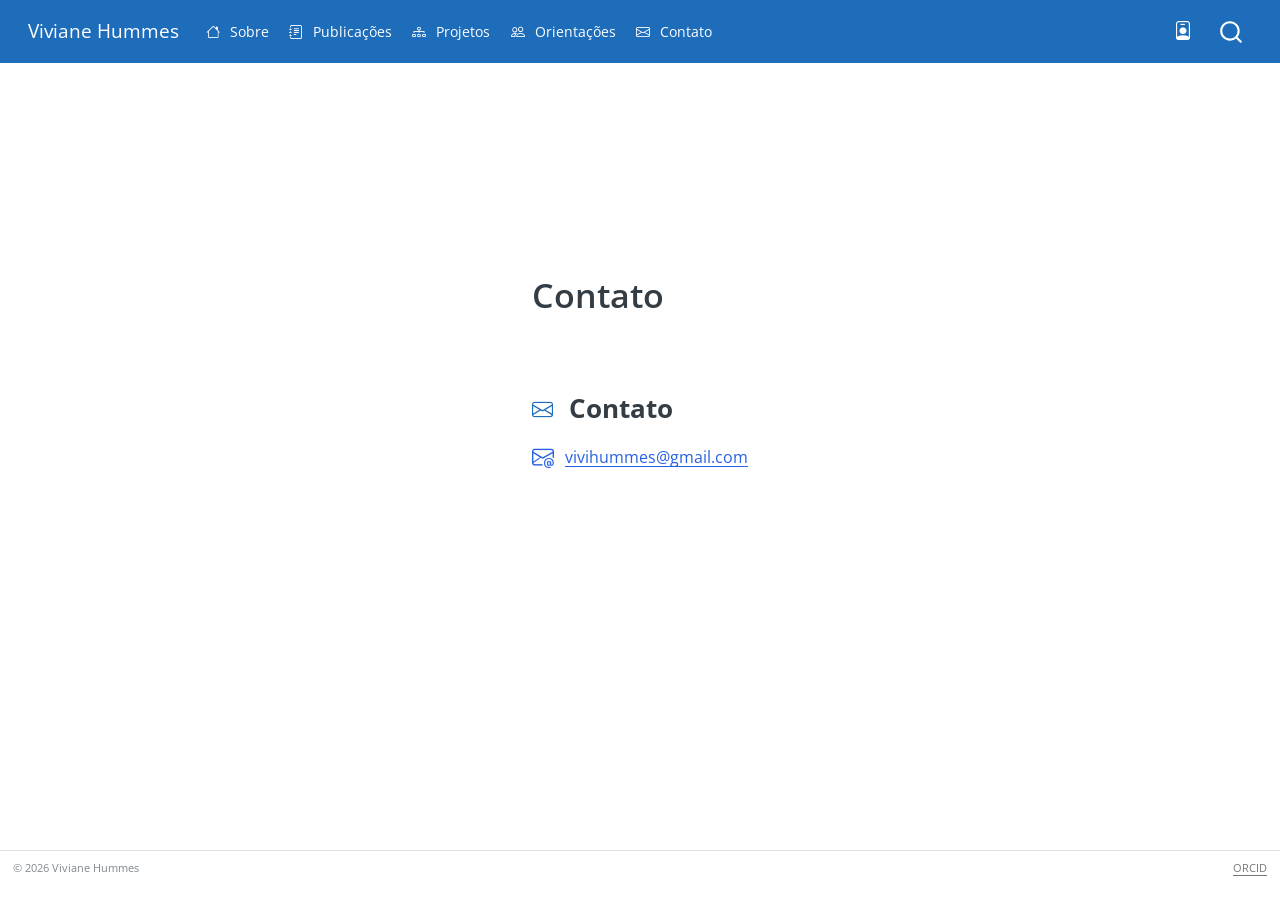
==== commit 7f3e1ba3: "build: render Quarto [skip ci]" ====
--- a/contact.html
+++ b/contact.html
@@ -97,30 +97,36 @@
           <div class="collapse navbar-collapse" id="navbarCollapse">
             <ul class="navbar-nav navbar-nav-scroll me-auto">
   <li class="nav-item">
-    <a class="nav-link" href="./index.html"> 
+    <a class="nav-link" href="./index.html"> <i class="bi bi-house" role="img">
+</i> 
 <span class="menu-text">Sobre</span></a>
   </li>  
   <li class="nav-item">
-    <a class="nav-link" href="./publications.html"> 
+    <a class="nav-link" href="./publications.html"> <i class="bi bi-journal-text" role="img">
+</i> 
 <span class="menu-text">Publicações</span></a>
   </li>  
   <li class="nav-item">
-    <a class="nav-link" href="./projects.html"> 
+    <a class="nav-link" href="./projects.html"> <i class="bi bi-diagram-3" role="img">
+</i> 
 <span class="menu-text">Projetos</span></a>
   </li>  
   <li class="nav-item">
-    <a class="nav-link" href="./supervisions.html"> 
+    <a class="nav-link" href="./supervisions.html"> <i class="bi bi-people" role="img">
+</i> 
 <span class="menu-text">Orientações</span></a>
   </li>  
   <li class="nav-item">
-    <a class="nav-link active" href="./contact.html" aria-current="page"> 
+    <a class="nav-link active" href="./contact.html" aria-current="page"> <i class="bi bi-envelope" role="img">
+</i> 
 <span class="menu-text">Contato</span></a>
   </li>  
 </ul>
             <ul class="navbar-nav navbar-nav-scroll ms-auto">
-  <li class="nav-item">
-    <a class="nav-link" href="https://orcid.org/0000-0003-2031-8238"> 
-<span class="menu-text">iD</span></a>
+  <li class="nav-item compact">
+    <a class="nav-link" href="https://orcid.org/0000-0003-2031-8238"> <i class="bi bi-person-badge" role="img" aria-label="ORCID">
+</i> 
+<span class="menu-text"></span></a>
   </li>  
 </ul>
           </div> <!-- /navcollapse -->
@@ -158,14 +164,12 @@
 
 
 <div class="pagina-interna">
-<section>
 <h1>
-Contato
+<i class="bi bi-envelope" aria-hidden="true"></i> Contato
 </h1>
 <p>
-Para oportunidades de trabalho, orientações ou palestras, envie um e-mail para <a href="mailto:vivihummes@gmail.com">vivihummes@gmail.com</a>.
+<a class="contact-link" href="mailto:vivihummes@gmail.com"><i class="bi bi-envelope-at" aria-hidden="true"></i> vivihummes@gmail.com</a>
 </p>
-</section>
 </div>
 
 
@@ -644,13 +648,13 @@
 <footer class="footer">
   <div class="nav-footer">
     <div class="nav-footer-left">
-<p>© 2026 Viviane Hummes · Feito com <a href="https://quarto.org/">Quarto</a></p>
+<p>© 2026 Viviane Hummes</p>
 </div>   
     <div class="nav-footer-center">
+      &nbsp;
+    </div>
+    <div class="nav-footer-right">
 <p><a href="https://orcid.org/0000-0003-2031-8238">ORCID</a></p>
-</div>
-    <div class="nav-footer-right">
-<p><a href="./contact.html">Contato</a> · <a href="./publications.html">Publicações</a></p>
 </div>
   </div>
 </footer>
--- a/quarto-style.css
+++ b/quarto-style.css
@@ -45,3 +45,17 @@
 .navbar .quarto-search-button{color:#fff!important}
 .nav-footer{font-size:13px;color:#81888e}
 @media(max-width:800px){.home-hero{min-height:auto;grid-template-columns:1fr;gap:25px;padding:50px 0}.home-hero-image{grid-row:1}.home-hero-image img{width:250px;height:265px}.home-hero h1{font-size:36px}.recent-grid{grid-template-columns:1fr}.pagina-interna,.publicacoes-pagina{padding:35px 0 70px}}
+
+/* Ajustes: página inicial exclusivamente biográfica, sem cartões ou seções duplicadas */
+.home-hero{min-height:calc(100vh - 150px);padding-top:55px;padding-bottom:55px}
+.hero-bio + .hero-bio{margin-top:15px}
+.social-links a{border:0;width:30px;height:30px;color:#65758a;font-size:19px}
+.social-links a:hover{color:var(--brand)}
+.orcid-icon{display:inline-flex;align-items:center;justify-content:center;width:21px;height:21px;border-radius:50%;background:#a6ce39;color:white;font-weight:700;font-size:11px;letter-spacing:-.4px}
+.pagina-interna h1 i,.publicacoes-pagina h1 i{color:var(--brand);font-size:.8em;margin-right:9px}
+.contact-link{display:inline-flex;align-items:center;gap:11px;font-size:16px}
+.contact-link i{font-size:22px}
+.project-card{background:#fff;box-shadow:none}
+.empty-record{color:#6b7280;font-size:14px}
+.pub-list .meta:empty{display:none}
+.navbar-nav .nav-link i{margin-right:5px}
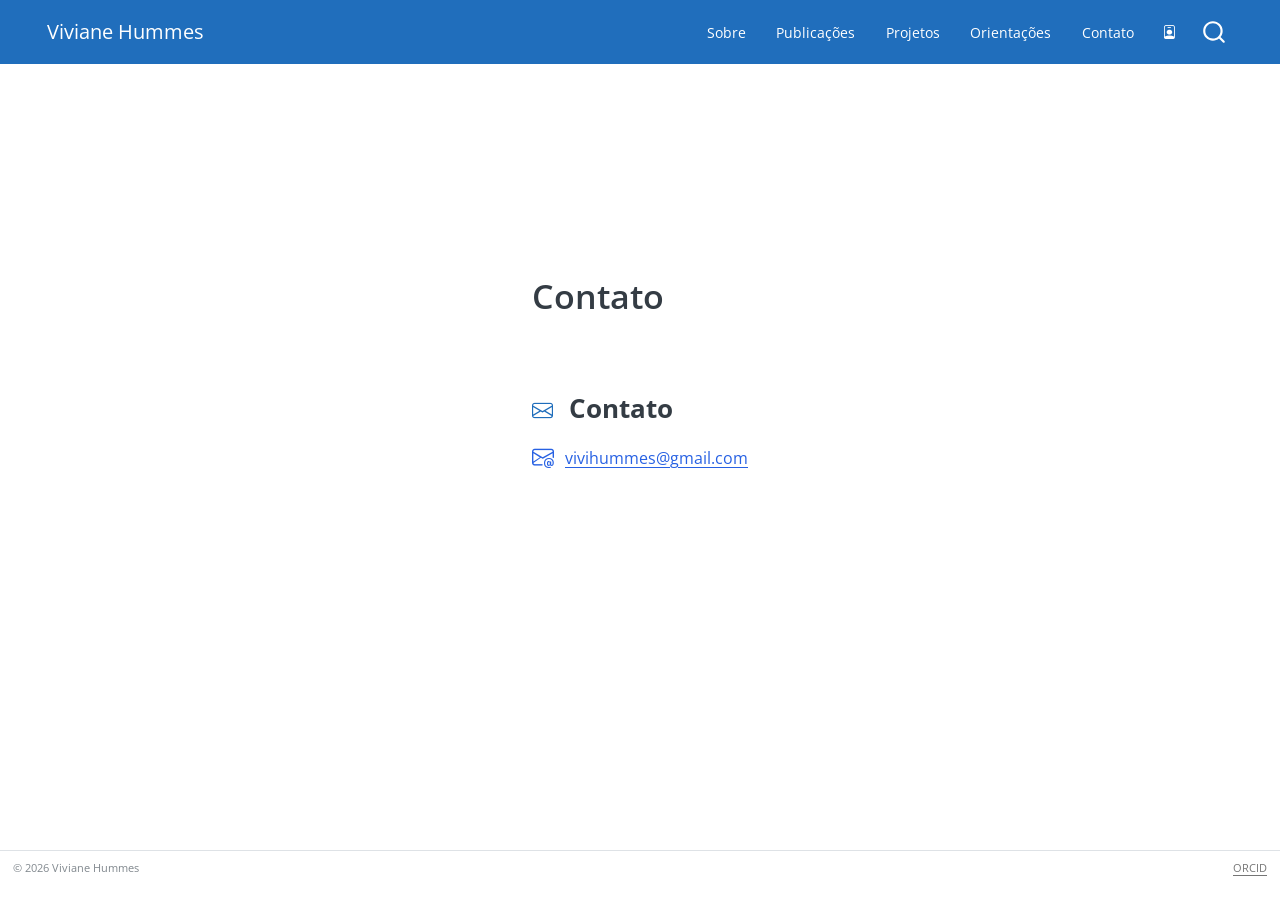
==== commit 07ef54a3: "build: render Quarto [skip ci]" ====
--- a/contact.html
+++ b/contact.html
@@ -95,34 +95,27 @@
   <span class="navbar-toggler-icon"></span>
 </button>
           <div class="collapse navbar-collapse" id="navbarCollapse">
-            <ul class="navbar-nav navbar-nav-scroll me-auto">
+            <ul class="navbar-nav navbar-nav-scroll ms-auto">
   <li class="nav-item">
-    <a class="nav-link" href="./index.html"> <i class="bi bi-house" role="img">
-</i> 
+    <a class="nav-link" href="./index.html"> 
 <span class="menu-text">Sobre</span></a>
   </li>  
   <li class="nav-item">
-    <a class="nav-link" href="./publications.html"> <i class="bi bi-journal-text" role="img">
-</i> 
+    <a class="nav-link" href="./publications.html"> 
 <span class="menu-text">Publicações</span></a>
   </li>  
   <li class="nav-item">
-    <a class="nav-link" href="./projects.html"> <i class="bi bi-diagram-3" role="img">
-</i> 
+    <a class="nav-link" href="./projects.html"> 
 <span class="menu-text">Projetos</span></a>
   </li>  
   <li class="nav-item">
-    <a class="nav-link" href="./supervisions.html"> <i class="bi bi-people" role="img">
-</i> 
+    <a class="nav-link" href="./supervisions.html"> 
 <span class="menu-text">Orientações</span></a>
   </li>  
   <li class="nav-item">
-    <a class="nav-link active" href="./contact.html" aria-current="page"> <i class="bi bi-envelope" role="img">
-</i> 
+    <a class="nav-link active" href="./contact.html" aria-current="page"> 
 <span class="menu-text">Contato</span></a>
   </li>  
-</ul>
-            <ul class="navbar-nav navbar-nav-scroll ms-auto">
   <li class="nav-item compact">
     <a class="nav-link" href="https://orcid.org/0000-0003-2031-8238"> <i class="bi bi-person-badge" role="img" aria-label="ORCID">
 </i> 
@@ -164,12 +157,8 @@
 
 
 <div class="pagina-interna">
-<h1>
-<i class="bi bi-envelope" aria-hidden="true"></i> Contato
-</h1>
-<p>
-<a class="contact-link" href="mailto:vivihummes@gmail.com"><i class="bi bi-envelope-at" aria-hidden="true"></i> vivihummes@gmail.com</a>
-</p>
+  <h1><i class="bi bi-envelope" aria-hidden="true"></i> Contato</h1>
+  <p><a class="contact-link" href="mailto:vivihummes@gmail.com"><i class="bi bi-envelope-at" aria-hidden="true"></i> vivihummes@gmail.com</a></p>
 </div>
 
 
@@ -241,7 +230,7 @@
     }
       var localhostRegex = new RegExp(/^(?:http|https):\/\/localhost\:?[0-9]*\//);
       var mailtoRegex = new RegExp(/^mailto:/);
-        var filterRegex = new RegExp("https:\/\/vivianehummes\.pages\.dev");
+        var filterRegex = new RegExp("https:\/\/vivihummes\.pages\.dev");
       var isInternal = (href) => {
           return filterRegex.test(href) || localhostRegex.test(href) || mailtoRegex.test(href);
       }
--- a/quarto-style.css
+++ b/quarto-style.css
@@ -59,3 +59,22 @@
 .empty-record{color:#6b7280;font-size:14px}
 .pub-list .meta:empty{display:none}
 .navbar-nav .nav-link i{margin-right:5px}
+
+/* Ajuste fiel à estrutura da referência: destaque central, topo limpo e retrato circular em cores */
+#quarto-header nav.navbar{min-height:64px;background:#206ebc!important}
+#quarto-header .navbar>.container-fluid{max-width:none!important;padding-left:32px!important;padding-right:30px!important}
+#quarto-header .navbar-nav{gap:10px}
+#quarto-header .navbar-nav .nav-link{font-size:14px;letter-spacing:0}
+#quarto-header .navbar-brand{font-size:20px}
+body:has(.home-hero) #quarto-content{display:flex;align-items:center;flex:1;min-height:calc(100vh - 145px)}
+body:has(.home-hero) #quarto-content main.content{width:100%;max-width:1120px!important;margin:auto!important;padding:0 16px!important}
+body:has(.home-hero) .home-hero{display:grid;grid-template-columns:minmax(0,1.8fr) minmax(275px,.8fr);align-items:center;gap:65px;min-height:0;padding:45px 0}
+.home-hero-copy h1{font-size:46px!important;font-weight:700!important;letter-spacing:-.035em;line-height:1.15;margin:0 0 9px!important;color:#353b41}
+.home-hero .hero-subtitle{color:#70777d;font-size:18px;margin:0 0 24px}
+.home-hero .hero-bio{line-height:1.68;font-size:14.5px;color:#4f5860;max-width:690px}
+.home-hero-image{width:100%;max-width:320px;justify-self:end}
+.home-hero-image img{width:320px;max-width:100%;height:auto;aspect-ratio:1/1;border-radius:50%!important;object-fit:cover;object-position:center center;filter:none!important}
+.home-hero .research-tags{margin:16px 0 0}
+body:has(.home-hero) .quarto-title-block,body:has(.home-hero) #title-block-header{display:none!important}
+.nav-footer{margin-top:auto}
+@media(max-width:800px){#quarto-header .navbar>.container-fluid{padding-left:18px!important;padding-right:18px!important}body:has(.home-hero) #quarto-content{min-height:0}body:has(.home-hero) .home-hero{display:flex;flex-direction:column-reverse;align-items:flex-start;gap:25px;padding:50px 0}.home-hero-image{align-self:center;max-width:240px}.home-hero-image img{width:240px;height:240px}.home-hero-copy h1{font-size:36px!important}}
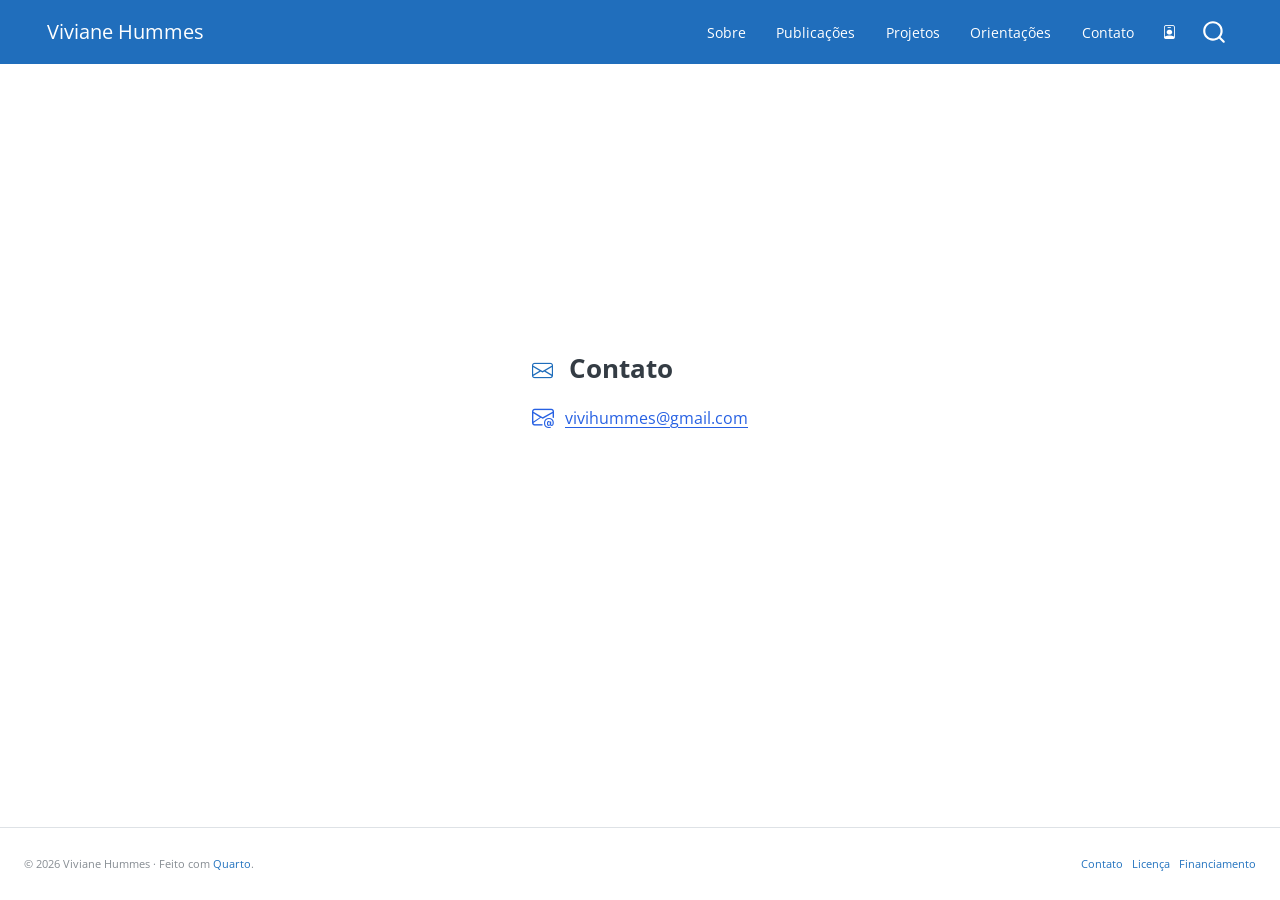
==== commit 16ccf01b: "build: render Quarto [skip ci]" ====
--- a/contact.html
+++ b/contact.html
@@ -637,13 +637,13 @@
 <footer class="footer">
   <div class="nav-footer">
     <div class="nav-footer-left">
-<p>© 2026 Viviane Hummes</p>
+<p>© 2026 Viviane Hummes · Feito com <a href="https://quarto.org/">Quarto</a>.</p>
 </div>   
     <div class="nav-footer-center">
       &nbsp;
     </div>
     <div class="nav-footer-right">
-<p><a href="https://orcid.org/0000-0003-2031-8238">ORCID</a></p>
+<p><a href="./contact.html">Contato</a> &nbsp; <a href="./license.html">Licença</a> &nbsp; <a href="./contributors.html">Financiamento</a></p>
 </div>
   </div>
 </footer>
--- a/quarto-style.css
+++ b/quarto-style.css
@@ -78,3 +78,98 @@
 body:has(.home-hero) .quarto-title-block,body:has(.home-hero) #title-block-header{display:none!important}
 .nav-footer{margin-top:auto}
 @media(max-width:800px){#quarto-header .navbar>.container-fluid{padding-left:18px!important;padding-right:18px!important}body:has(.home-hero) #quarto-content{min-height:0}body:has(.home-hero) .home-hero{display:flex;flex-direction:column-reverse;align-items:flex-start;gap:25px;padding:50px 0}.home-hero-image{align-self:center;max-width:240px}.home-hero-image img{width:240px;height:240px}.home-hero-copy h1{font-size:36px!important}}
+
+/* Fichas de produção científica */
+#title-block-header{display:none!important}
+.publication-toolbar{display:flex;align-items:end;gap:15px;flex-wrap:wrap;margin:24px 0 30px}
+.publication-toolbar label{display:flex;flex-direction:column;gap:7px;font-weight:600;color:#56626d;font-size:13px}
+.publication-toolbar input,.publication-toolbar select{border:1px solid #d1dce7;border-radius:6px;background:#fff;color:#293746;padding:11px 13px;font:inherit;font-size:14px;min-width:245px;max-width:100%}
+#pub-count{font-size:13px;color:#697b8b;padding-bottom:11px}
+#pub-catalog{display:grid;gap:15px;padding-bottom:80px}
+.publication-card{padding:23px 26px;border:1px solid #e3e9ef;background:#fff;border-radius:8px}
+.publication-top{display:flex;gap:9px;margin-bottom:10px;align-items:center}
+.publication-year,.publication-kind{font-size:11px;font-weight:700;border-radius:4px;padding:4px 8px;background:#ecf4fc;color:#2068aa}
+.publication-kind{background:#f3f5f7;color:#69717b}
+.publication-card h2{font-size:18px!important;font-weight:700!important;line-height:1.5;margin:0 0 15px!important;padding:0!important;border:0!important;color:#313c45!important}
+.publication-meta{display:grid;grid-template-columns:1fr 1fr;gap:12px;margin:0 0 16px;font-size:13px}
+.publication-meta div{min-width:0}.publication-meta dt{font-size:11px;font-weight:700;text-transform:uppercase;letter-spacing:.04em;color:#6c7886;margin-bottom:4px}
+.publication-meta dd{margin:0;line-height:1.65;color:#505e6b}
+.publication-link{display:inline-flex;gap:7px;align-items:center;font-size:13px;text-decoration:none!important;font-weight:600;color:#206db6}
+.publication-details{margin-top:17px;border-top:1px solid #edf0f3;padding-top:13px;font-size:13px}
+.publication-details summary{color:#246daf;cursor:pointer;font-weight:600}
+.publication-details summary i{font-size:11px;margin-left:4px}
+.publication-details[open] summary i{transform:rotate(180deg)}
+.publication-details div{padding:12px 0 0}.publication-details h3{font-size:12px;font-weight:700;margin:12px 0 5px}
+.publication-details p{font-size:13px;color:#586572;line-height:1.8;margin:0}
+.missing{color:#858b91;font-style:italic}
+@media(max-width:700px){.publication-toolbar{align-items:stretch;flex-direction:column}.publication-toolbar input,.publication-toolbar select{width:100%;min-width:0}.publication-toolbar label{width:100%}.publication-meta{grid-template-columns:1fr}.publication-card{padding:18px}}
+
+/* Etiquetas de ano, periódico e temática para cada publicação */
+.publication-tags{display:flex;gap:7px;flex-wrap:wrap;align-items:center;margin:0 0 14px}
+.pub-tag{display:inline-flex;max-width:100%;padding:4px 9px;border-radius:14px;font-size:11px;font-weight:600;line-height:1.45}
+.pub-tag-0{background:#e9f1fb;color:#1c62a5}
+.pub-tag-1{background:#e8f6ed;color:#2c7448}
+.pub-tag-2{background:#fff0e2;color:#925424}
+.pub-tag-3{background:#f1eafd;color:#6d4b93}
+.pub-tag-4{background:#e8f6f5;color:#2d7674}
+.publication-authors{font-size:13px;line-height:1.8;color:#57636e;margin:2px 0 14px}
+.publication-authors i{margin-right:5px;color:#6b859e}
+.publication-card{margin-bottom:0}
+.publication-card h2{border:0!important}
+
+
+/* Publicações: lista bibliográfica compacta e colorida */
+#pub-catalog{display:block!important;max-width:1060px!important;padding:0 0 50px!important}
+#pub-catalog .pub-entry{display:block!important;background:transparent!important;border:0!important;border-bottom:1px solid #e6ebf1!important;border-radius:0!important;box-shadow:none!important;margin:0!important;padding:17px 0 19px!important}
+#pub-catalog .pub-entry:first-child{border-top:1px solid #e6ebf1!important}
+#pub-catalog .pub-entry-tags{display:flex!important;align-items:center!important;gap:7px!important;flex-wrap:wrap!important;margin:0 0 9px!important}
+#pub-catalog .pub-chip{display:inline-flex!important;align-items:center!important;width:auto!important;border-radius:5px!important;padding:3px 8px!important;font:600 11px/1.45 'Open Sans',sans-serif!important;white-space:normal!important}
+#pub-catalog .pub-chip-year{background:#e3eefc!important;color:#155eaa!important}
+#pub-catalog .pub-chip-journal{background:#e8f5ee!important;color:#26714d!important}
+#pub-catalog .pub-chip-topic{background:#f3ecfb!important;color:#725197!important}
+#pub-catalog .pub-chip-topic:nth-child(4n+1){background:#fff1e3!important;color:#9a631f!important}
+#pub-catalog .pub-entry-title{font-size:16px!important;line-height:1.5!important;font-weight:650!important;margin:0 0 5px!important;border:0!important;padding:0!important}
+#pub-catalog .pub-entry-title a{color:#195f9f!important;text-decoration:none!important}
+#pub-catalog .pub-entry-title a:hover{text-decoration:underline!important;text-underline-offset:3px!important}
+#pub-catalog .pub-entry-title .bi{font-size:11px!important;margin-left:3px;opacity:.62}
+#pub-catalog .pub-entry-authors{font-size:13px!important;line-height:1.55!important;color:#67717c!important;margin:0!important}
+#pub-catalog .pub-abstract{margin-top:7px!important;font-size:12px!important;color:#586c7e!important;border:0!important;padding:0!important}
+#pub-catalog .pub-abstract summary{display:list-item!important;cursor:pointer!important;color:#3979b3!important;font-weight:500!important}
+#pub-catalog .pub-abstract-body{padding:8px 0 0 16px!important;max-width:860px}
+#pub-catalog .pub-abstract-body p{font-size:12.5px!important;line-height:1.7!important;margin:0 0 7px!important}
+.pub-empty{color:#708090;font-size:14px}
+.publication-toolbar{margin:20px 0 20px!important}
+@media(max-width:650px){#pub-catalog .pub-entry{padding:15px 0!important}#pub-catalog .pub-entry-title{font-size:15px!important}}
+
+#pub-catalog .pub-authors,#pub-other .pub-authors{display:flex!important;flex-wrap:wrap!important;gap:5px!important;margin:8px 0 4px!important}
+.pub-author-tag{border:1px solid #c9ddea!important;background:#eff6fb!important;color:#315c7f!important;border-radius:16px!important;padding:3px 10px!important;font:500 11px/1.5 "Open Sans",sans-serif!important;cursor:pointer!important}
+.pub-author-tag:hover{background:#e0eefb!important;border-color:#2b71b2!important}
+.pub-author-tag.is-selected{background:#246cae!important;color:#fff!important;border-color:#246cae!important}
+#pub-clear-author{border:0;background:transparent;color:#206db6;font-size:12px;text-decoration:underline;cursor:pointer}
+.pub-other-section{max-width:1060px;margin:26px 0 60px;border-top:1px solid #e1e7ef;padding-top:18px}
+.pub-other-section[hidden]{display:none!important}.pub-other-section>h2{font-size:18px!important}
+#pub-other .pub-entry{padding:14px 0 17px!important;border-bottom:1px solid #e6ebf1!important}
+#pub-other .pub-entry-title{font-size:15px!important;line-height:1.5!important;margin:0 0 7px!important}
+#pub-other .pub-entry-title a{color:#195f9f;text-decoration:none}
+#pub-other .pub-entry-tags{display:flex;gap:7px;flex-wrap:wrap;margin-bottom:7px}
+
+/* Perfil: retrato sem legenda, links sob a foto e tags sem sobreposição */
+.home-hero-image figure,.home-hero-image p{margin:0!important;padding:0!important}
+.home-hero-image figcaption,.home-hero-image .figure-caption{display:none!important}
+.home-hero-image .portrait-image{width:100%!important;max-width:320px!important;aspect-ratio:1/1!important;height:auto!important;border-radius:50%!important;object-fit:cover!important;filter:none!important;display:block!important;margin:0 auto!important}
+.home-hero-image .portrait-social{display:flex!important;justify-content:center!important;align-items:center!important;gap:14px!important;margin:17px 0 0!important}
+.home-hero-image .portrait-social a{width:32px;height:32px;display:inline-flex!important;justify-content:center;align-items:center;border:1px solid #d3dce6;border-radius:50%;color:#46627c;text-decoration:none;font-size:17px}
+.home-hero-image .portrait-social a:hover{border-color:#1e6dbb;background:#edf5fc;color:#1e6dbb}
+.home-hero-image .portrait-social .orcid-icon{width:20px;height:20px}
+.home-hero-copy .research-tags{display:flex!important;flex-flow:row wrap!important;align-items:center!important;justify-content:flex-start!important;column-gap:9px!important;row-gap:10px!important;width:100%!important;margin:22px 0 0!important;overflow:visible!important}
+.home-hero-copy .research-tags span{display:inline-flex!important;align-items:center!important;flex:0 0 auto!important;width:auto!important;max-width:100%!important;margin:0!important;padding:6px 11px!important;white-space:normal!important;line-height:1.45!important;border-radius:18px!important;font-size:11px!important;vertical-align:middle!important}
+@media(max-width:800px){.home-hero-image .portrait-image{max-width:240px!important}.home-hero-copy .research-tags{gap:8px!important}}
+
+/* Rodapé inspirado na estrutura do site de Everaldo Silveira */
+.nav-footer{display:flex!important;align-items:center!important;justify-content:space-between!important;gap:22px!important;padding:20px 24px!important;font-size:13px!important;color:#868c92!important}
+.nav-footer-left,.nav-footer-right{flex:0 1 auto!important;width:auto!important;text-align:left!important}
+.nav-footer-right{text-align:right!important}
+.nav-footer-left p,.nav-footer-right p{margin:0!important}
+.nav-footer a{color:#2373bf!important;text-decoration:none!important}
+.nav-footer a:hover{text-decoration:underline!important}
+@media(max-width:700px){.nav-footer{flex-wrap:wrap!important;justify-content:center!important;text-align:center!important}.nav-footer-left,.nav-footer-right{text-align:center!important}}
